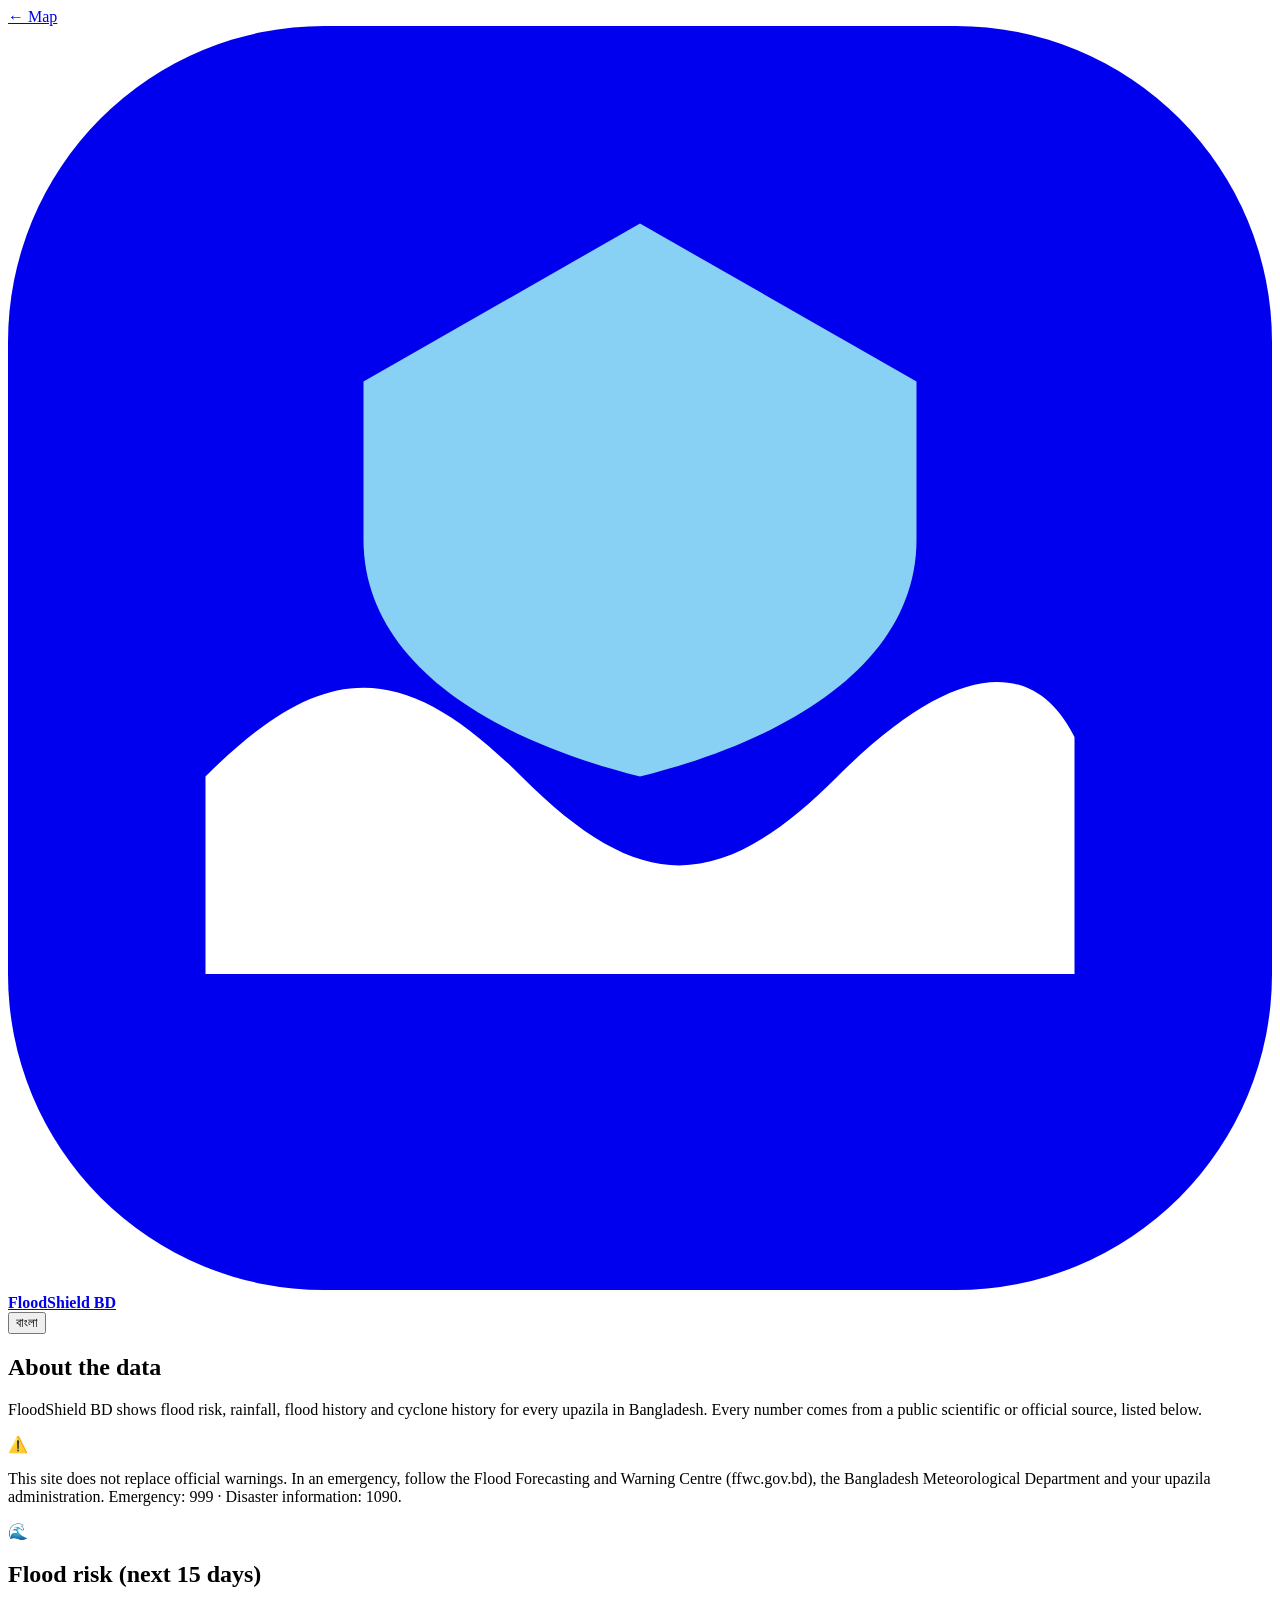
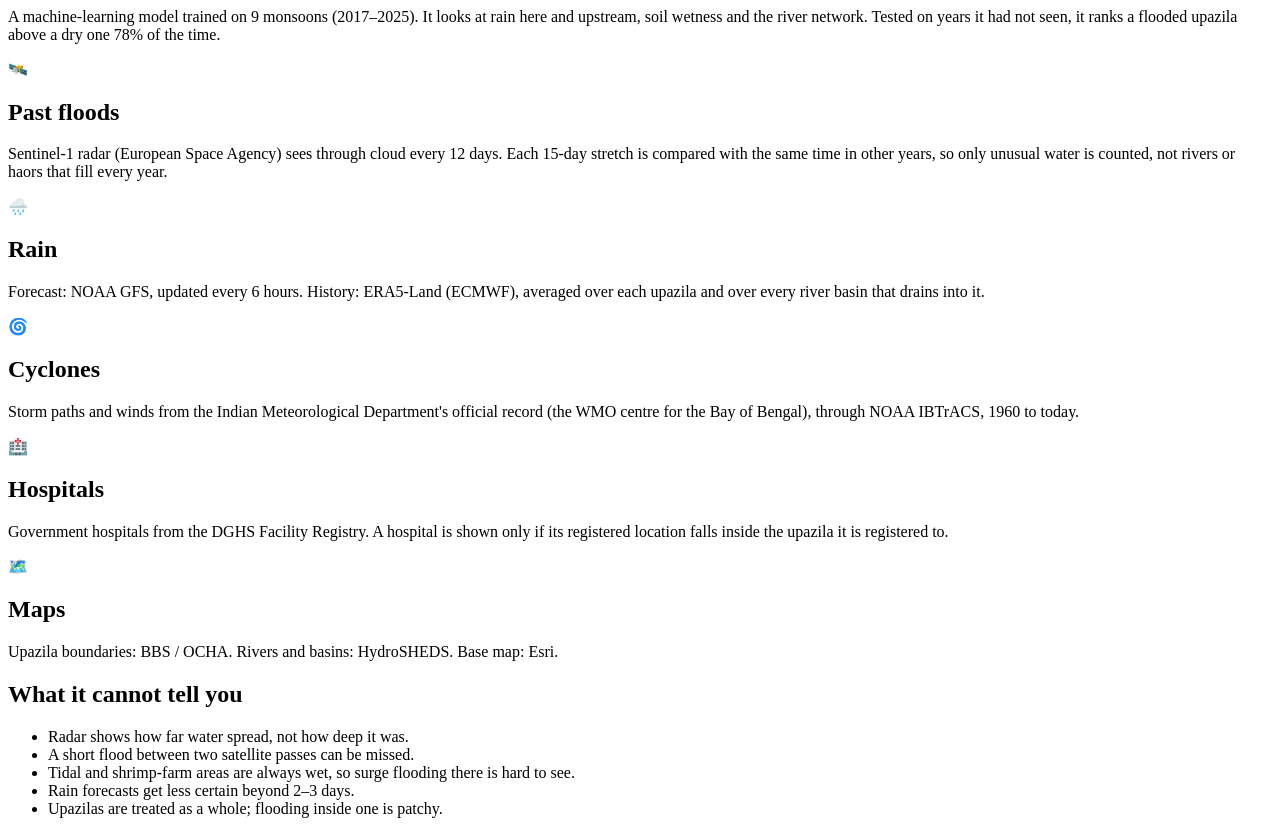
==== backend/app/web/about.html @ bde19bdb "Report v3: About page, section nav, mini map, motion; Print button back - /about holds the method, s" ====
<!doctype html>
<html lang="en">
<head>
  <meta charset="utf-8">
  <meta name="viewport" content="width=device-width, initial-scale=1">
  <title>About the data · FloodShield BD</title>
  <link rel="icon" href="data:image/svg+xml,%3Csvg xmlns='http://www.w3.org/2000/svg' viewBox='0 0 32 32'%3E%3Crect width='32' height='32' rx='8' fill='%230e5a8a'/%3E%3Cpath d='M5 19c3-3 5-3 8 0s5 3 8 0 5-3 6-1v6H5z' fill='%23fff'/%3E%3Cpath d='M16 5l7 4v4c0 3-3 5-7 6-4-1-7-3-7-6V9z' fill='%2389d0f5'/%3E%3C/svg%3E">
  <link rel="preconnect" href="https://fonts.googleapis.com">
  <link href="https://fonts.googleapis.com/css2?family=Inter:wght@400;500;600;700;800&family=Hind+Siliguri:wght@400;500;600;700&display=swap" rel="stylesheet">
  <link rel="stylesheet" href="/static/style.css">
  <link rel="stylesheet" href="/static/report.css">
</head>
<body class="page">
  <header class="topbar">
    <a class="back" href="/" data-i18n="back"></a>
    <a class="brand small-brand" href="/">
      <span class="mark" aria-hidden="true"><svg viewBox="0 0 32 32"><rect width="32" height="32" rx="8" fill="currentColor"/><path d="M5 19c3-3 5-3 8 0s5 3 8 0 5-3 6-1v6H5z" fill="#fff"/><path d="M16 5l7 4v4c0 3-3 5-7 6-4-1-7-3-7-6V9z" fill="#89d0f5"/></svg></span>
      <b>FloodShield BD</b>
    </a>
    <div class="top-actions"><button id="lang" class="btn ghost small">বাংলা</button></div>
  </header>
  <main class="report about">
    <section class="hero"><div><h1 data-i18n="title"></h1><p class="lead" data-i18n="intro"></p></div></section>
    <section class="warn-strip"><span>⚠️</span><p data-i18n="official"></p></section>
    <div class="about-grid" id="cards"></div>
    <section class="card"><h2 data-i18n="limitsTitle"></h2><ul class="limits" id="limits"></ul></section>
  </main>
  <script>
    const T = {
      en: {
        back: "← Map", title: "About the data",
        intro: "FloodShield BD shows flood risk, rainfall, flood history and cyclone history for every upazila in Bangladesh. Every number comes from a public scientific or official source, listed below.",
        official: "This site does not replace official warnings. In an emergency, follow the Flood Forecasting and Warning Centre (ffwc.gov.bd), the Bangladesh Meteorological Department and your upazila administration. Emergency: 999 · Disaster information: 1090.",
        limitsTitle: "What it cannot tell you",
        cards: [
          ["🌊", "Flood risk (next 15 days)", "A machine-learning model trained on 9 monsoons (2017–2025). It looks at rain here and upstream, soil wetness and the river network. Tested on years it had not seen, it ranks a flooded upazila above a dry one 78% of the time."],
          ["🛰️", "Past floods", "Sentinel-1 radar (European Space Agency) sees through cloud every 12 days. Each 15-day stretch is compared with the same time in other years, so only unusual water is counted, not rivers or haors that fill every year."],
          ["🌧️", "Rain", "Forecast: NOAA GFS, updated every 6 hours. History: ERA5-Land (ECMWF), averaged over each upazila and over every river basin that drains into it."],
          ["🌀", "Cyclones", "Storm paths and winds from the Indian Meteorological Department's official record (the WMO centre for the Bay of Bengal), through NOAA IBTrACS, 1960 to today."],
          ["🏥", "Hospitals", "Government hospitals from the DGHS Facility Registry. A hospital is shown only if its registered location falls inside the upazila it is registered to."],
          ["🗺️", "Maps", "Upazila boundaries: BBS / OCHA. Rivers and basins: HydroSHEDS. Base map: Esri."],
        ],
        limits: ["Radar shows how far water spread, not how deep it was.", "A short flood between two satellite passes can be missed.",
                 "Tidal and shrimp-farm areas are always wet, so surge flooding there is hard to see.",
                 "Rain forecasts get less certain beyond 2–3 days.", "Upazilas are treated as a whole; flooding inside one is patchy."],
      },
      bn: {
        back: "← ম্যাপ", title: "ডেটা সম্পর্কে",
        intro: "FloodShield BD বাংলাদেশের প্রতিটি উপজেলার বন্যার ঝুঁকি, বৃষ্টি, বন্যার ইতিহাস ও ঘূর্ণিঝড়ের ইতিহাস দেখায়। প্রতিটি সংখ্যা নিচের কোনো প্রকাশ্য বৈজ্ঞানিক বা সরকারি উৎস থেকে আসে।",
        official: "এই সাইট সরকারি সতর্কবার্তার বিকল্প নয়। জরুরি অবস্থায় বন্যা পূর্বাভাস ও সতর্কীকরণ কেন্দ্র (ffwc.gov.bd), আবহাওয়া অধিদপ্তর ও উপজেলা প্রশাসনের নির্দেশনা মানুন। জরুরি সেবা: ৯৯৯ · দুর্যোগের তথ্য: ১০৯০।",
        limitsTitle: "যা এটি বলতে পারে না",
        cards: [
          ["🌊", "বন্যার ঝুঁকি (আগামী ১৫ দিন)", "৯টি বর্ষার (২০১৭–২০২৫) ডেটায় শেখানো মেশিন লার্নিং মডেল। এখানকার ও উজানের বৃষ্টি, মাটির আর্দ্রতা ও নদীর জাল দেখে। না দেখা বছরে পরীক্ষায় ডোবা উপজেলাকে শুকনোটির চেয়ে বেশি ঝুঁকিতে রেখেছে ৭৮% ক্ষেত্রে।"],
          ["🛰️", "অতীতের বন্যা", "ইউরোপীয় মহাকাশ সংস্থার Sentinel-1 রাডার প্রতি ১২ দিনে মেঘ ভেদ করে ছবি তোলে। প্রতিটি ১৫ দিনকে অন্য বছরের একই সময়ের সাথে তুলনা করা হয়, তাই প্রতি বছর ভরা নদী বা হাওর নয়, শুধু অস্বাভাবিক পানি গোনা হয়।"],
          ["🌧️", "বৃষ্টি", "পূর্বাভাস: NOAA GFS, প্রতি ৬ ঘণ্টায় হালনাগাদ। ইতিহাস: ERA5-Land (ECMWF), প্রতিটি উপজেলা ও তার উজানের সব অববাহিকার গড়।"],
          ["🌀", "ঘূর্ণিঝড়", "ঝড়ের পথ ও বাতাস ভারতীয় আবহাওয়া অধিদপ্তরের অফিসিয়াল রেকর্ড (বঙ্গোপসাগরের WMO কেন্দ্র) থেকে, NOAA IBTrACS-এর মাধ্যমে, ১৯৬০ থেকে আজ পর্যন্ত।"],
          ["🏥", "হাসপাতাল", "স্বাস্থ্য অধিদপ্তরের ফ্যাসিলিটি রেজিস্ট্রির সরকারি হাসপাতাল। নিবন্ধিত অবস্থান নিবন্ধিত উপজেলার ভেতরে পড়লে তবেই দেখানো হয়।"],
          ["🗺️", "ম্যাপ", "উপজেলার সীমানা: BBS / OCHA। নদী ও অববাহিকা: HydroSHEDS। ম্যাপ: Esri।"],
        ],
        limits: ["রাডার দেখায় পানি কতদূর ছড়িয়েছে, কত গভীর তা নয়।", "দুই স্যাটেলাইট ছবির মাঝের স্বল্পস্থায়ী বন্যা বাদ পড়তে পারে।",
                 "জোয়ার ও চিংড়ি-ঘের এলাকা সবসময় ভেজা, তাই সেখানে জলোচ্ছ্বাসের বন্যা ধরা কঠিন।",
                 "২–৩ দিনের পরের বৃষ্টির পূর্বাভাস কম নিশ্চিত।", "পুরো উপজেলাকে একসাথে ধরা হয়; বাস্তবে বন্যা উপজেলার কিছু অংশে হয়।"],
      },
    };
    let lang = "en";
    try { lang = localStorage.getItem("fs-lang") || "en"; } catch (e) {}
    function render() {
      const t = T[lang];
      document.documentElement.lang = lang;
      document.body.classList.toggle("bn", lang === "bn");
      document.querySelectorAll("[data-i18n]").forEach(el => el.textContent = t[el.dataset.i18n]);
      document.getElementById("cards").innerHTML = t.cards.map(([i, h, p]) => `<section class="card reveal"><div class="ico">${i}</div><h2>${h}</h2><p>${p}</p></section>`).join("");
      document.getElementById("limits").innerHTML = t.limits.map(l => `<li>${l}</li>`).join("");
      document.getElementById("lang").textContent = lang === "en" ? "বাংলা" : "English";
      document.querySelectorAll(".reveal").forEach((el, i) => setTimeout(() => el.classList.add("in"), 80 + i * 70));
    }
    document.getElementById("lang").onclick = () => { lang = lang === "en" ? "bn" : "en"; try { localStorage.setItem("fs-lang", lang); } catch (e) {} render(); };
    render();
  </script>
</body>
</html>
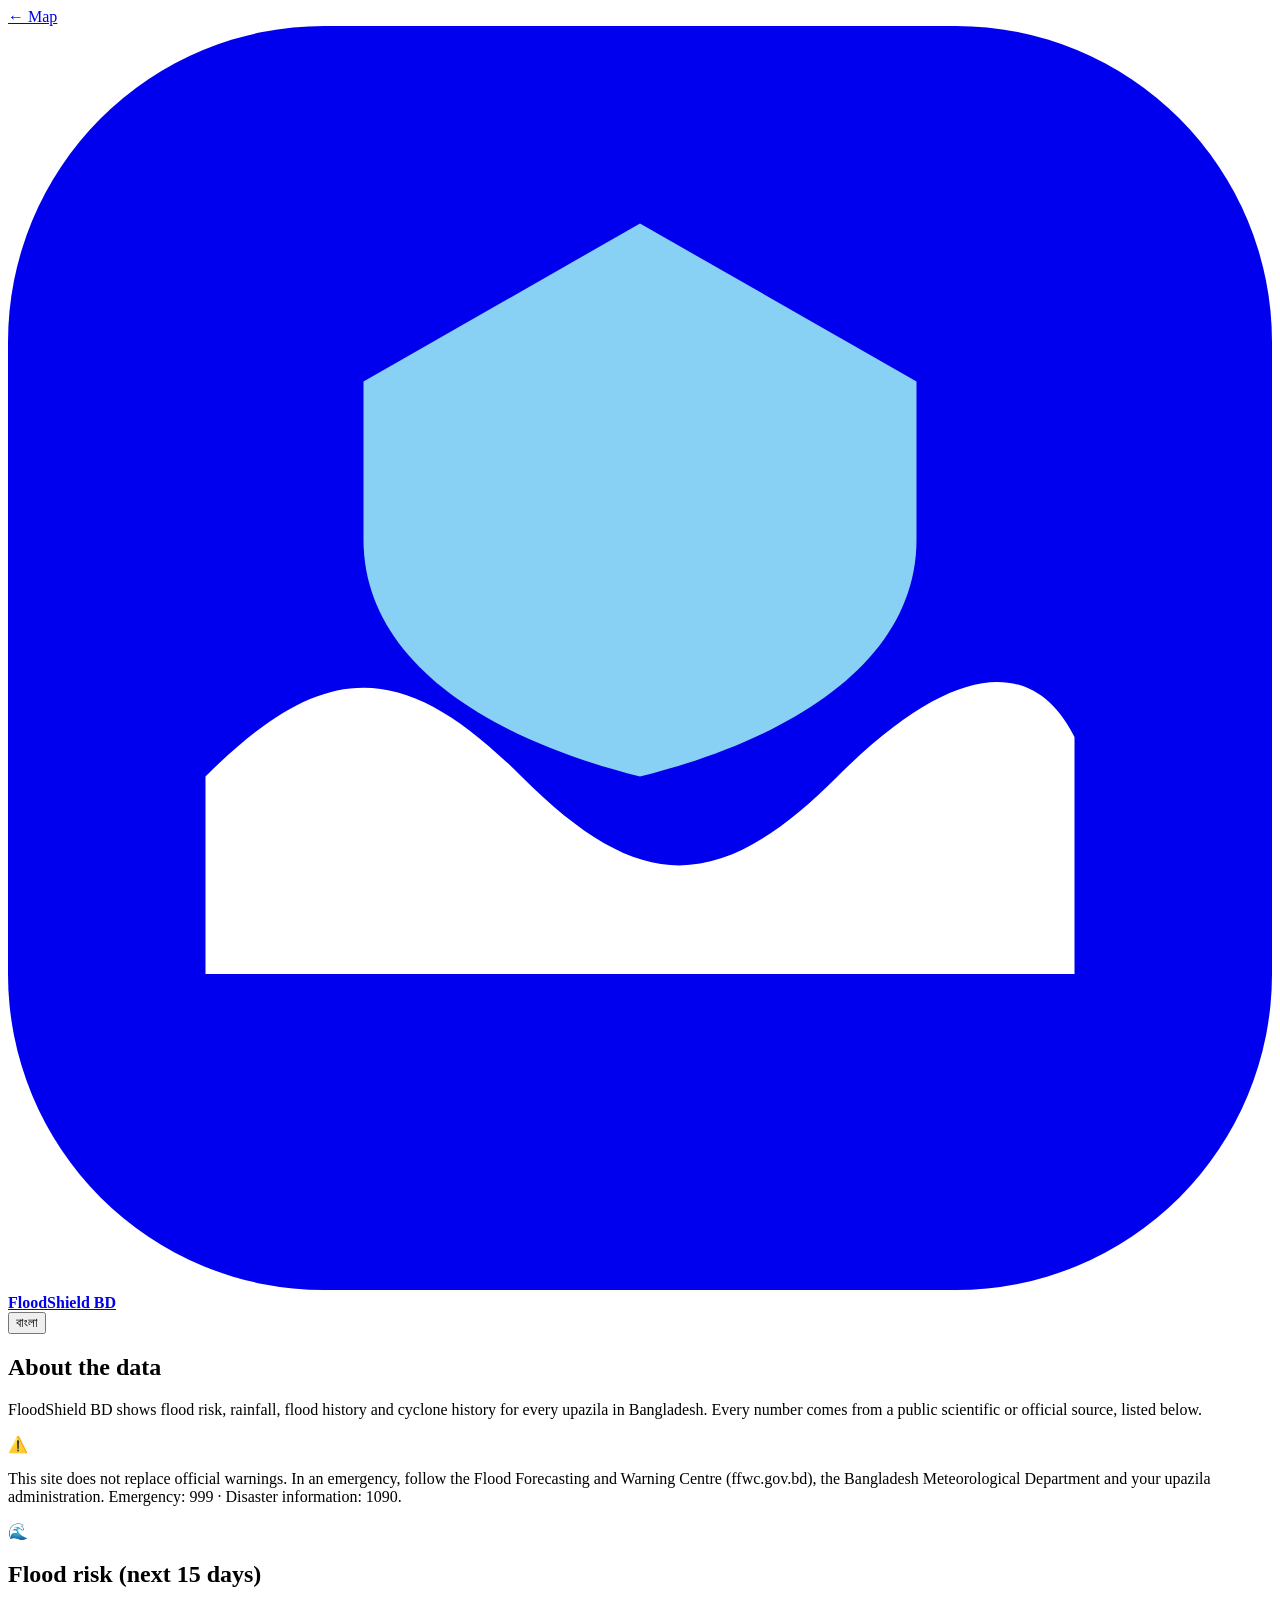
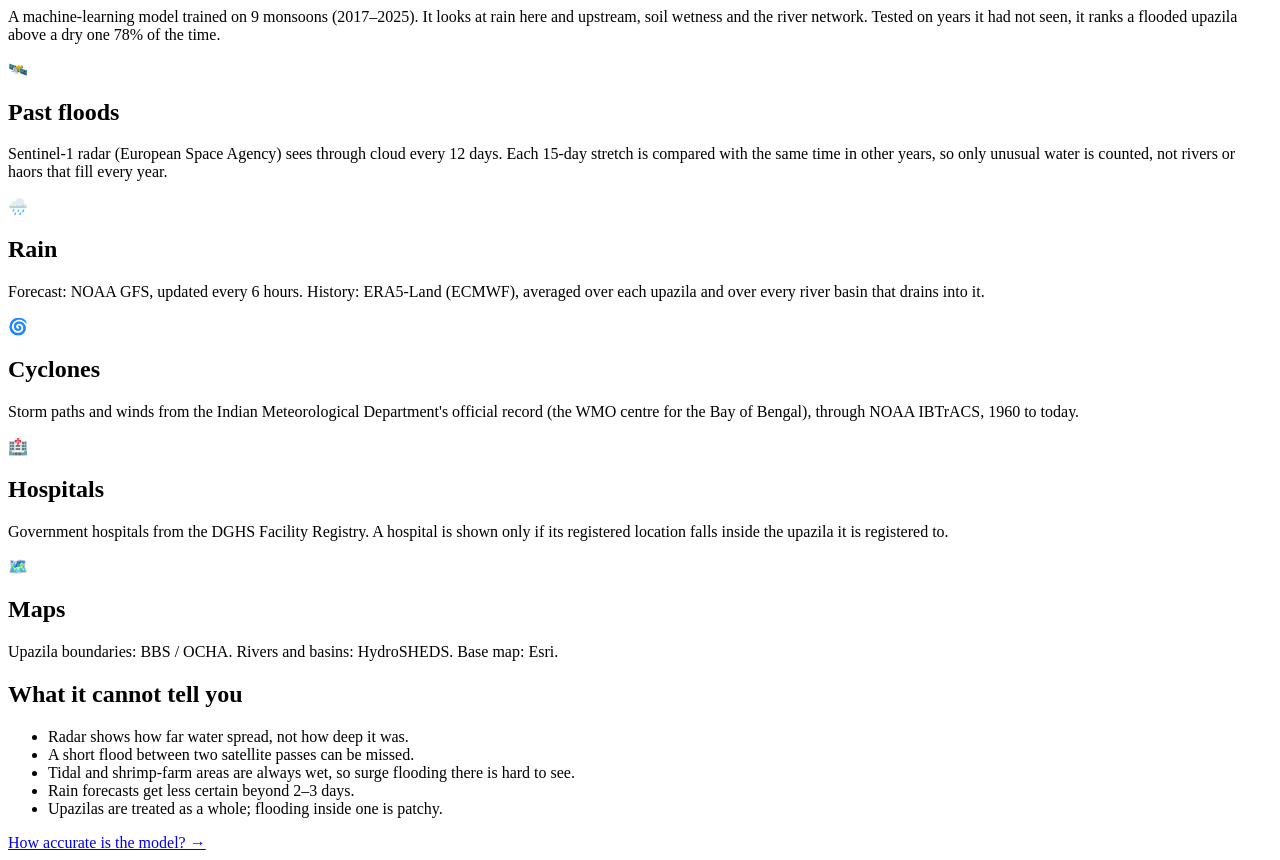
==== commit ab7399af: "Add reliability work, heat and sea outlook, model page, GloFAS validation Add rate limiting, a respo" ====
--- a/backend/app/web/about.html
+++ b/backend/app/web/about.html
@@ -24,11 +24,12 @@
     <section class="warn-strip"><span>⚠️</span><p data-i18n="official"></p></section>
     <div class="about-grid" id="cards"></div>
     <section class="card"><h2 data-i18n="limitsTitle"></h2><ul class="limits" id="limits"></ul></section>
+    <a class="btn ghost small" href="/model" style="align-self:flex-start" data-i18n="modelLink"></a>
   </main>
   <script>
     const T = {
       en: {
-        back: "← Map", title: "About the data",
+        back: "← Map", title: "About the data", modelLink: "How accurate is the model? →",
         intro: "FloodShield BD shows flood risk, rainfall, flood history and cyclone history for every upazila in Bangladesh. Every number comes from a public scientific or official source, listed below.",
         official: "This site does not replace official warnings. In an emergency, follow the Flood Forecasting and Warning Centre (ffwc.gov.bd), the Bangladesh Meteorological Department and your upazila administration. Emergency: 999 · Disaster information: 1090.",
         limitsTitle: "What it cannot tell you",
@@ -45,7 +46,7 @@
                  "Rain forecasts get less certain beyond 2–3 days.", "Upazilas are treated as a whole; flooding inside one is patchy."],
       },
       bn: {
-        back: "← ম্যাপ", title: "ডেটা সম্পর্কে",
+        back: "← ম্যাপ", title: "ডেটা সম্পর্কে", modelLink: "মডেল কতটা নির্ভুল? →",
         intro: "FloodShield BD বাংলাদেশের প্রতিটি উপজেলার বন্যার ঝুঁকি, বৃষ্টি, বন্যার ইতিহাস ও ঘূর্ণিঝড়ের ইতিহাস দেখায়। প্রতিটি সংখ্যা নিচের কোনো প্রকাশ্য বৈজ্ঞানিক বা সরকারি উৎস থেকে আসে।",
         official: "এই সাইট সরকারি সতর্কবার্তার বিকল্প নয়। জরুরি অবস্থায় বন্যা পূর্বাভাস ও সতর্কীকরণ কেন্দ্র (ffwc.gov.bd), আবহাওয়া অধিদপ্তর ও উপজেলা প্রশাসনের নির্দেশনা মানুন। জরুরি সেবা: ৯৯৯ · দুর্যোগের তথ্য: ১০৯০।",
         limitsTitle: "যা এটি বলতে পারে না",
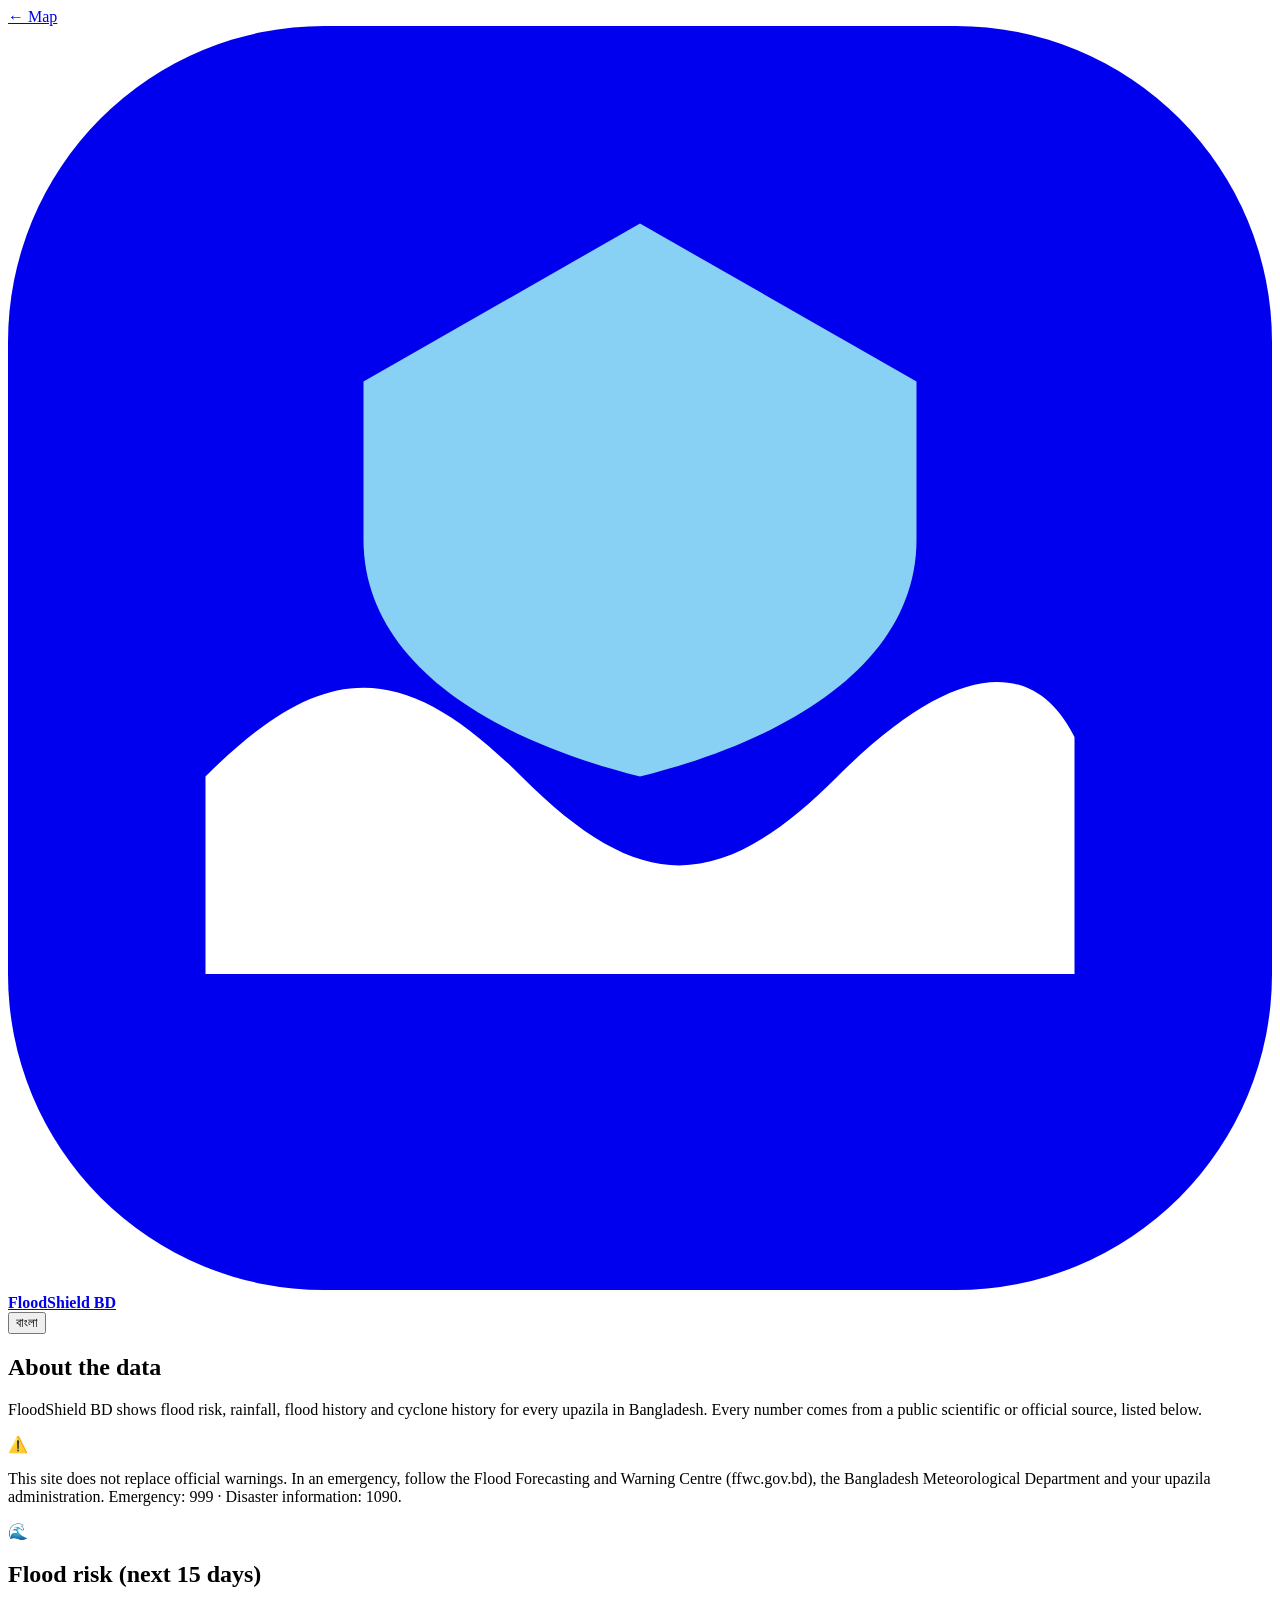
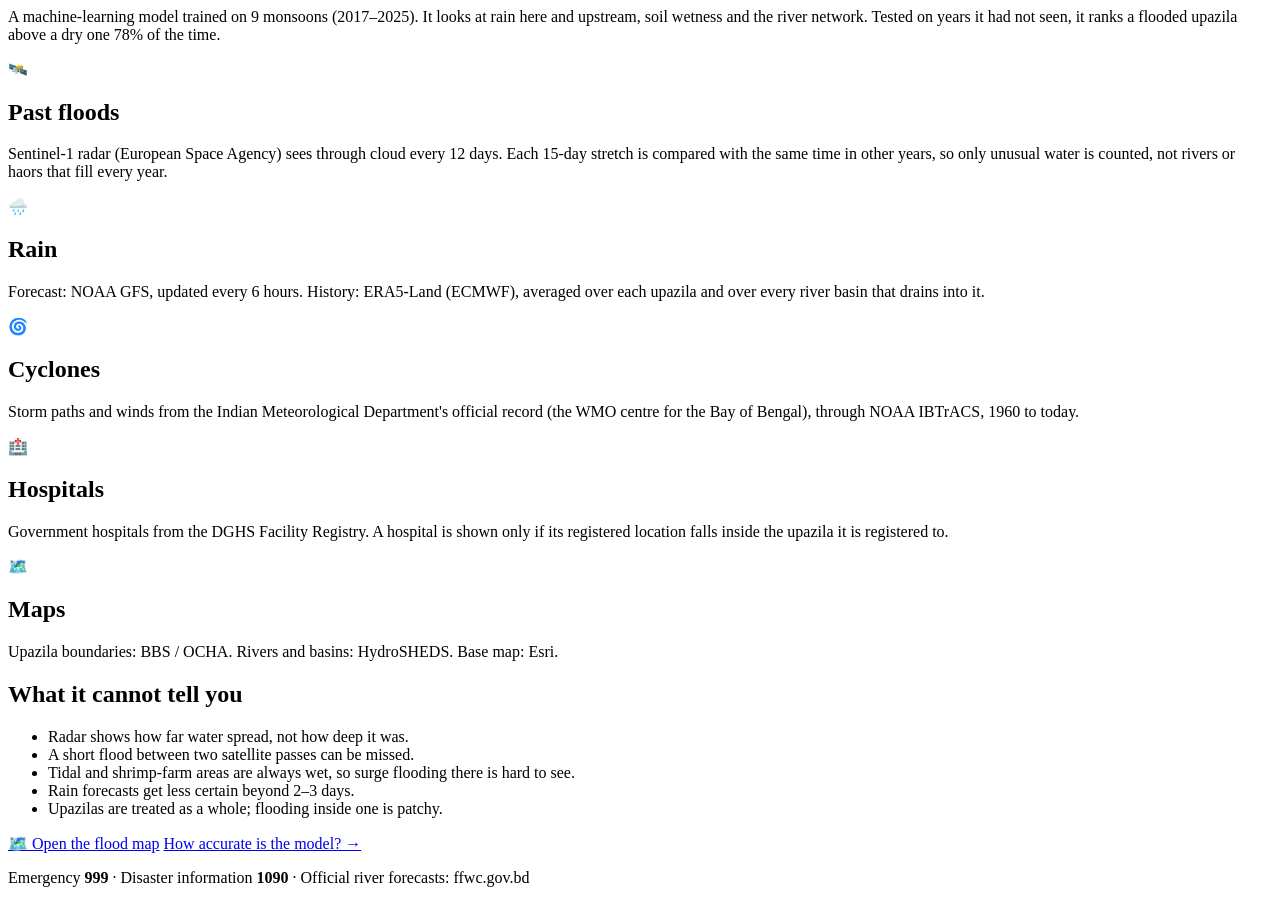
==== commit 64762751: "Turn the upazila report into a dashboard with a 3D map The report page now has five stat cards, a 3D" ====
--- a/backend/app/web/about.html
+++ b/backend/app/web/about.html
@@ -8,7 +8,7 @@
   <link rel="preconnect" href="https://fonts.googleapis.com">
   <link href="https://fonts.googleapis.com/css2?family=Inter:wght@400;500;600;700;800&family=Hind+Siliguri:wght@400;500;600;700&display=swap" rel="stylesheet">
   <link rel="stylesheet" href="/static/style.css">
-  <link rel="stylesheet" href="/static/report.css">
+  <link rel="stylesheet" href="/static/report.css?v=6">
 </head>
 <body class="page">
   <header class="topbar">
@@ -24,12 +24,17 @@
     <section class="warn-strip"><span>⚠️</span><p data-i18n="official"></p></section>
     <div class="about-grid" id="cards"></div>
     <section class="card"><h2 data-i18n="limitsTitle"></h2><ul class="limits" id="limits"></ul></section>
-    <a class="btn ghost small" href="/model" style="align-self:flex-start" data-i18n="modelLink"></a>
+    <div class="cta-row">
+      <a class="cta" href="/" data-i18n="mapLink"></a>
+      <a class="cta alt" href="/model" data-i18n="modelLink"></a>
+    </div>
+    <p class="site-foot" data-i18n-html="foot"></p>
   </main>
   <script>
     const T = {
       en: {
-        back: "← Map", title: "About the data", modelLink: "How accurate is the model? →",
+        back: "← Map", title: "About the data", modelLink: "How accurate is the model? →", mapLink: "🗺️ Open the flood map",
+        foot: "Emergency <b>999</b> · Disaster information <b>1090</b> · Official river forecasts: ffwc.gov.bd",
         intro: "FloodShield BD shows flood risk, rainfall, flood history and cyclone history for every upazila in Bangladesh. Every number comes from a public scientific or official source, listed below.",
         official: "This site does not replace official warnings. In an emergency, follow the Flood Forecasting and Warning Centre (ffwc.gov.bd), the Bangladesh Meteorological Department and your upazila administration. Emergency: 999 · Disaster information: 1090.",
         limitsTitle: "What it cannot tell you",
@@ -46,7 +51,8 @@
                  "Rain forecasts get less certain beyond 2–3 days.", "Upazilas are treated as a whole; flooding inside one is patchy."],
       },
       bn: {
-        back: "← ম্যাপ", title: "ডেটা সম্পর্কে", modelLink: "মডেল কতটা নির্ভুল? →",
+        back: "← ম্যাপ", title: "ডেটা সম্পর্কে", modelLink: "মডেল কতটা নির্ভুল? →", mapLink: "🗺️ বন্যার ম্যাপ খুলুন",
+        foot: "জরুরি সেবা <b>৯৯৯</b> · দুর্যোগের তথ্য <b>১০৯০</b> · নদীর সরকারি পূর্বাভাস: ffwc.gov.bd",
         intro: "FloodShield BD বাংলাদেশের প্রতিটি উপজেলার বন্যার ঝুঁকি, বৃষ্টি, বন্যার ইতিহাস ও ঘূর্ণিঝড়ের ইতিহাস দেখায়। প্রতিটি সংখ্যা নিচের কোনো প্রকাশ্য বৈজ্ঞানিক বা সরকারি উৎস থেকে আসে।",
         official: "এই সাইট সরকারি সতর্কবার্তার বিকল্প নয়। জরুরি অবস্থায় বন্যা পূর্বাভাস ও সতর্কীকরণ কেন্দ্র (ffwc.gov.bd), আবহাওয়া অধিদপ্তর ও উপজেলা প্রশাসনের নির্দেশনা মানুন। জরুরি সেবা: ৯৯৯ · দুর্যোগের তথ্য: ১০৯০।",
         limitsTitle: "যা এটি বলতে পারে না",
@@ -70,6 +76,7 @@
       document.documentElement.lang = lang;
       document.body.classList.toggle("bn", lang === "bn");
       document.querySelectorAll("[data-i18n]").forEach(el => el.textContent = t[el.dataset.i18n]);
+      document.querySelectorAll("[data-i18n-html]").forEach(el => el.innerHTML = t[el.dataset.i18nHtml]);
       document.getElementById("cards").innerHTML = t.cards.map(([i, h, p]) => `<section class="card reveal"><div class="ico">${i}</div><h2>${h}</h2><p>${p}</p></section>`).join("");
       document.getElementById("limits").innerHTML = t.limits.map(l => `<li>${l}</li>`).join("");
       document.getElementById("lang").textContent = lang === "en" ? "বাংলা" : "English";
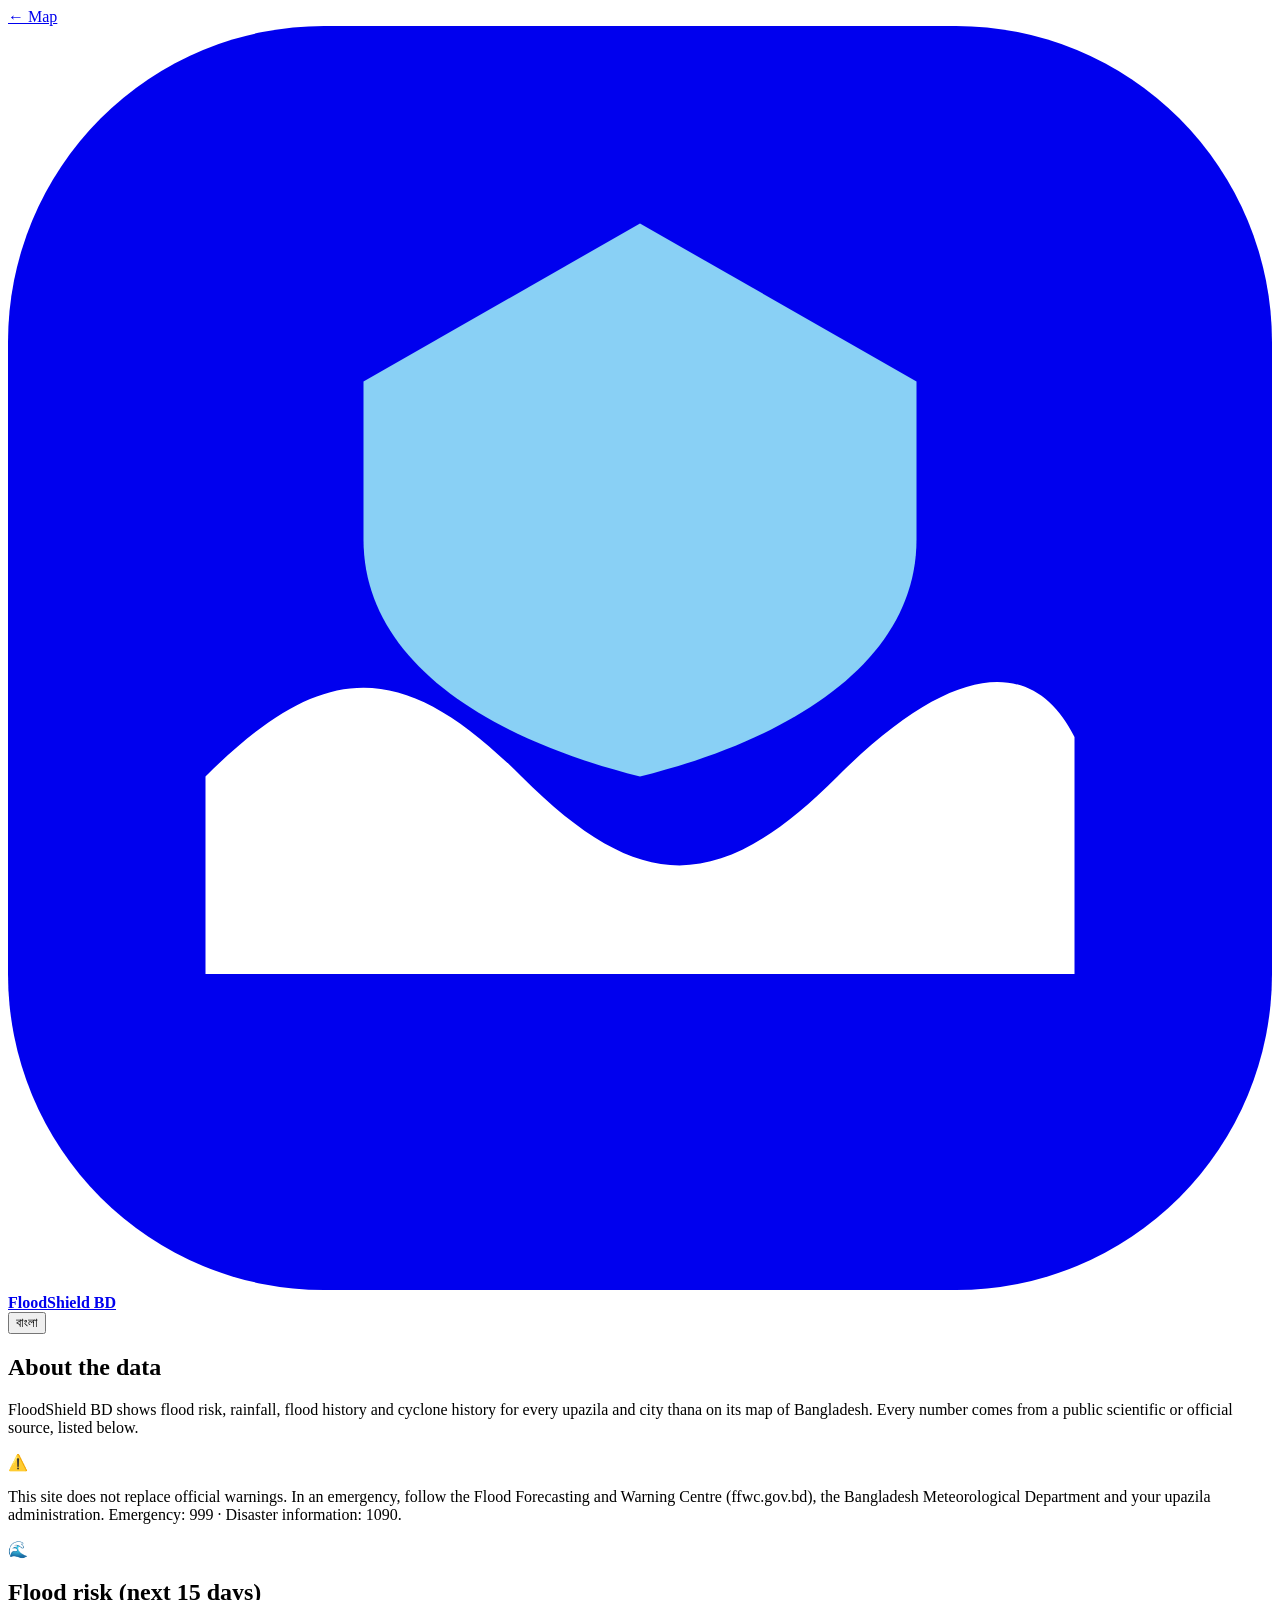
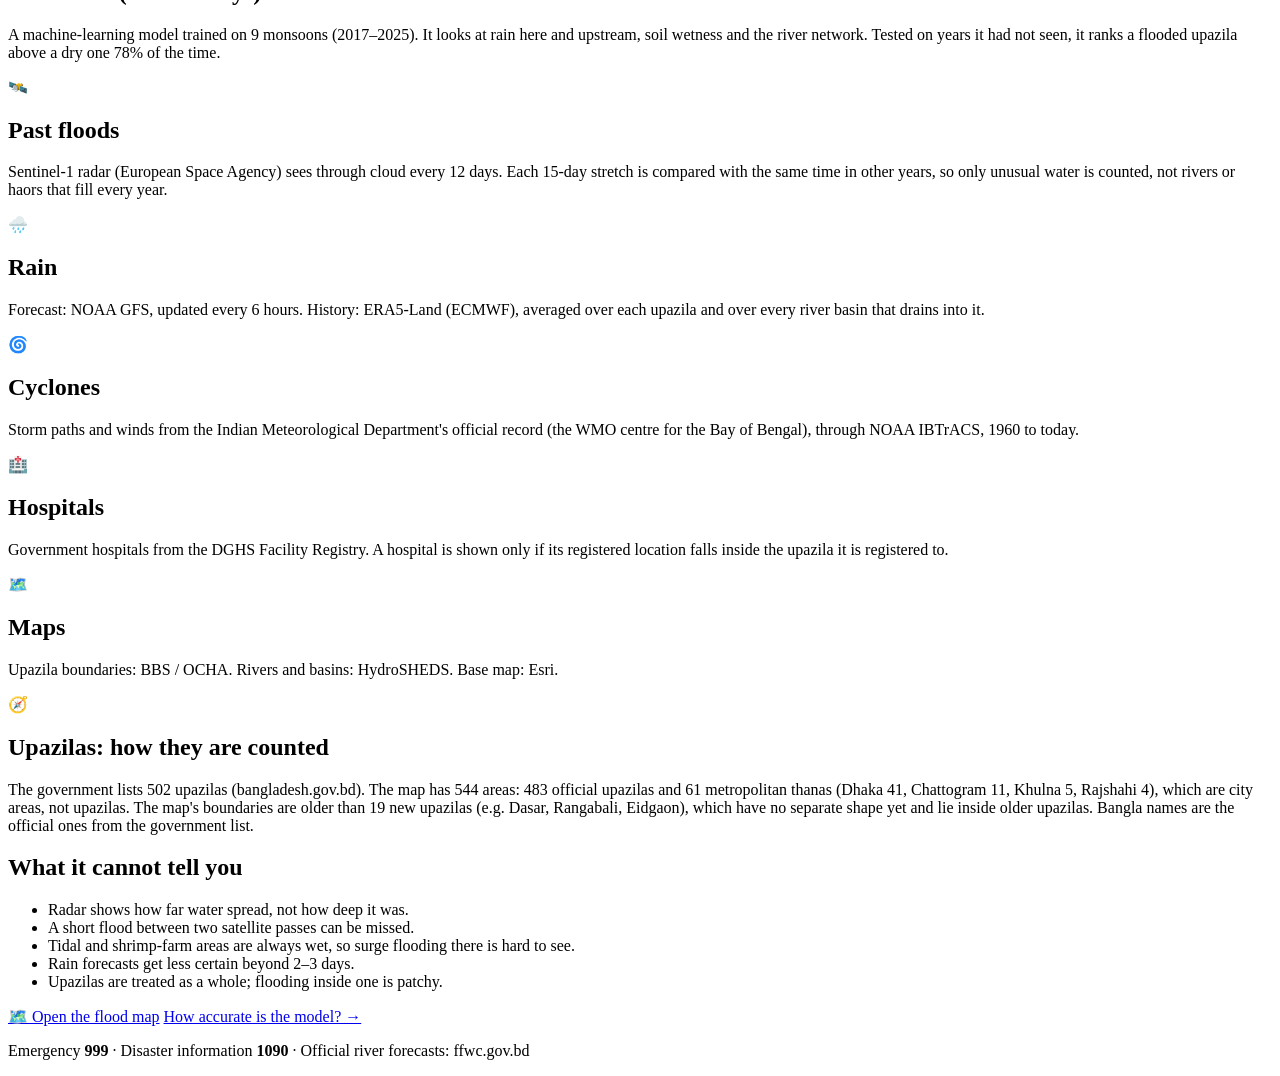
==== commit 9027341d: "Use official Bangla upazila names, say which areas are city thanas, add people counts - Matched the " ====
--- a/backend/app/web/about.html
+++ b/backend/app/web/about.html
@@ -35,7 +35,7 @@
       en: {
         back: "← Map", title: "About the data", modelLink: "How accurate is the model? →", mapLink: "🗺️ Open the flood map",
         foot: "Emergency <b>999</b> · Disaster information <b>1090</b> · Official river forecasts: ffwc.gov.bd",
-        intro: "FloodShield BD shows flood risk, rainfall, flood history and cyclone history for every upazila in Bangladesh. Every number comes from a public scientific or official source, listed below.",
+        intro: "FloodShield BD shows flood risk, rainfall, flood history and cyclone history for every upazila and city thana on its map of Bangladesh. Every number comes from a public scientific or official source, listed below.",
         official: "This site does not replace official warnings. In an emergency, follow the Flood Forecasting and Warning Centre (ffwc.gov.bd), the Bangladesh Meteorological Department and your upazila administration. Emergency: 999 · Disaster information: 1090.",
         limitsTitle: "What it cannot tell you",
         cards: [
@@ -45,6 +45,7 @@
           ["🌀", "Cyclones", "Storm paths and winds from the Indian Meteorological Department's official record (the WMO centre for the Bay of Bengal), through NOAA IBTrACS, 1960 to today."],
           ["🏥", "Hospitals", "Government hospitals from the DGHS Facility Registry. A hospital is shown only if its registered location falls inside the upazila it is registered to."],
           ["🗺️", "Maps", "Upazila boundaries: BBS / OCHA. Rivers and basins: HydroSHEDS. Base map: Esri."],
+          ["🧭", "Upazilas: how they are counted", "The government lists 502 upazilas (bangladesh.gov.bd). The map has 544 areas: 483 official upazilas and 61 metropolitan thanas (Dhaka 41, Chattogram 11, Khulna 5, Rajshahi 4), which are city areas, not upazilas. The map's boundaries are older than 19 new upazilas (e.g. Dasar, Rangabali, Eidgaon), which have no separate shape yet and lie inside older upazilas. Bangla names are the official ones from the government list."],
         ],
         limits: ["Radar shows how far water spread, not how deep it was.", "A short flood between two satellite passes can be missed.",
                  "Tidal and shrimp-farm areas are always wet, so surge flooding there is hard to see.",
@@ -53,7 +54,7 @@
       bn: {
         back: "← ম্যাপ", title: "ডেটা সম্পর্কে", modelLink: "মডেল কতটা নির্ভুল? →", mapLink: "🗺️ বন্যার ম্যাপ খুলুন",
         foot: "জরুরি সেবা <b>৯৯৯</b> · দুর্যোগের তথ্য <b>১০৯০</b> · নদীর সরকারি পূর্বাভাস: ffwc.gov.bd",
-        intro: "FloodShield BD বাংলাদেশের প্রতিটি উপজেলার বন্যার ঝুঁকি, বৃষ্টি, বন্যার ইতিহাস ও ঘূর্ণিঝড়ের ইতিহাস দেখায়। প্রতিটি সংখ্যা নিচের কোনো প্রকাশ্য বৈজ্ঞানিক বা সরকারি উৎস থেকে আসে।",
+        intro: "FloodShield BD ম্যাপে বাংলাদেশের প্রতিটি উপজেলা ও মহানগর থানার বন্যার ঝুঁকি, বৃষ্টি, বন্যার ইতিহাস ও ঘূর্ণিঝড়ের ইতিহাস দেখায়। প্রতিটি সংখ্যা নিচের কোনো প্রকাশ্য বৈজ্ঞানিক বা সরকারি উৎস থেকে আসে।",
         official: "এই সাইট সরকারি সতর্কবার্তার বিকল্প নয়। জরুরি অবস্থায় বন্যা পূর্বাভাস ও সতর্কীকরণ কেন্দ্র (ffwc.gov.bd), আবহাওয়া অধিদপ্তর ও উপজেলা প্রশাসনের নির্দেশনা মানুন। জরুরি সেবা: ৯৯৯ · দুর্যোগের তথ্য: ১০৯০।",
         limitsTitle: "যা এটি বলতে পারে না",
         cards: [
@@ -63,6 +64,7 @@
           ["🌀", "ঘূর্ণিঝড়", "ঝড়ের পথ ও বাতাস ভারতীয় আবহাওয়া অধিদপ্তরের অফিসিয়াল রেকর্ড (বঙ্গোপসাগরের WMO কেন্দ্র) থেকে, NOAA IBTrACS-এর মাধ্যমে, ১৯৬০ থেকে আজ পর্যন্ত।"],
           ["🏥", "হাসপাতাল", "স্বাস্থ্য অধিদপ্তরের ফ্যাসিলিটি রেজিস্ট্রির সরকারি হাসপাতাল। নিবন্ধিত অবস্থান নিবন্ধিত উপজেলার ভেতরে পড়লে তবেই দেখানো হয়।"],
           ["🗺️", "ম্যাপ", "উপজেলার সীমানা: BBS / OCHA। নদী ও অববাহিকা: HydroSHEDS। ম্যাপ: Esri।"],
+          ["🧭", "উপজেলা: কীভাবে গোনা হয়েছে", "সরকারি তালিকায় উপজেলা ৫০২টি (bangladesh.gov.bd)। ম্যাপে এলাকা ৫৪৪টি: এর মধ্যে ৪৮৩টি সরকারি উপজেলা, আর ৬১টি মহানগর থানা (ঢাকা ৪১, চট্টগ্রাম ১১, খুলনা ৫, রাজশাহী ৪), যেগুলো শহর এলাকা, উপজেলা নয়। ম্যাপের সীমানা ১৯টি নতুন উপজেলার (যেমন ডাসার, রাঙ্গাবালী, ঈদগাঁও) আগের, তাই এগুলোর আলাদা সীমানা এখনো নেই; এগুলো পুরনো উপজেলার ভেতরে পড়ে। বাংলা নামগুলো সরকারি তালিকা থেকে নেওয়া।"],
         ],
         limits: ["রাডার দেখায় পানি কতদূর ছড়িয়েছে, কত গভীর তা নয়।", "দুই স্যাটেলাইট ছবির মাঝের স্বল্পস্থায়ী বন্যা বাদ পড়তে পারে।",
                  "জোয়ার ও চিংড়ি-ঘের এলাকা সবসময় ভেজা, তাই সেখানে জলোচ্ছ্বাসের বন্যা ধরা কঠিন।",
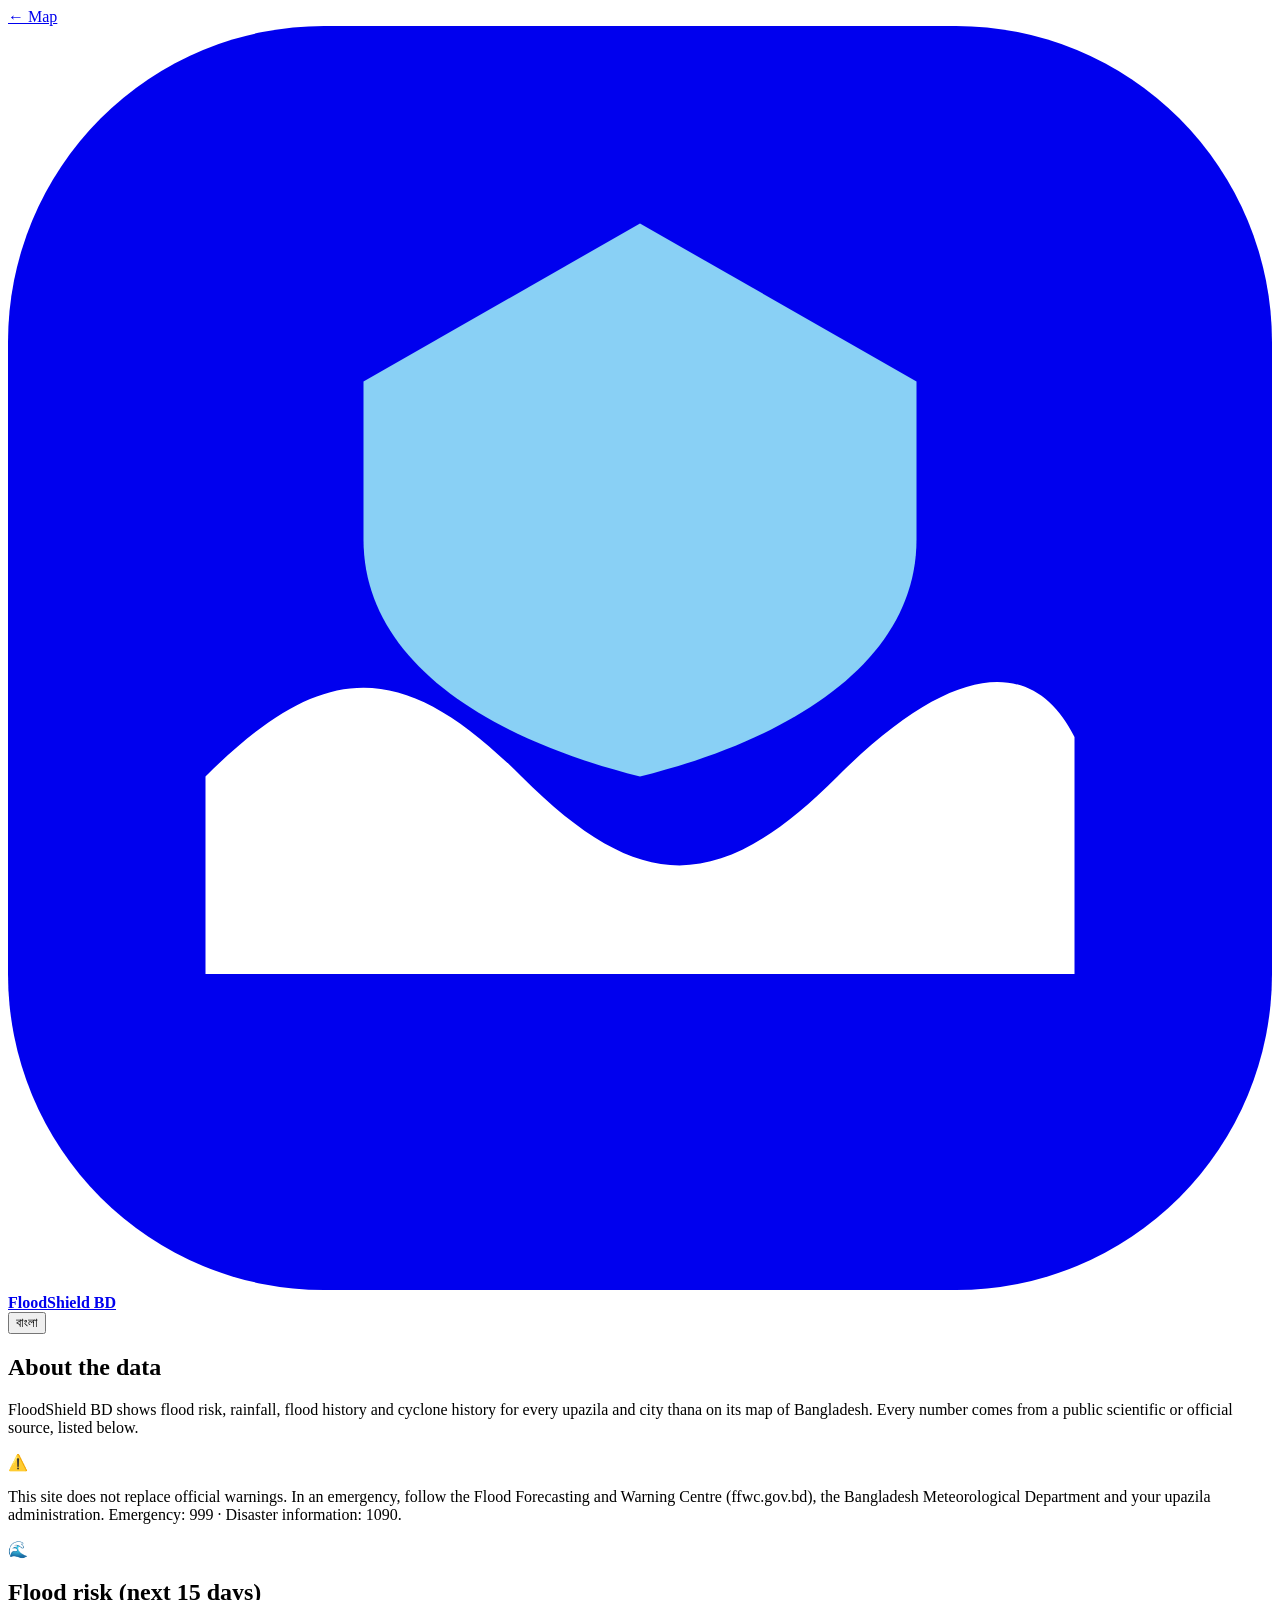
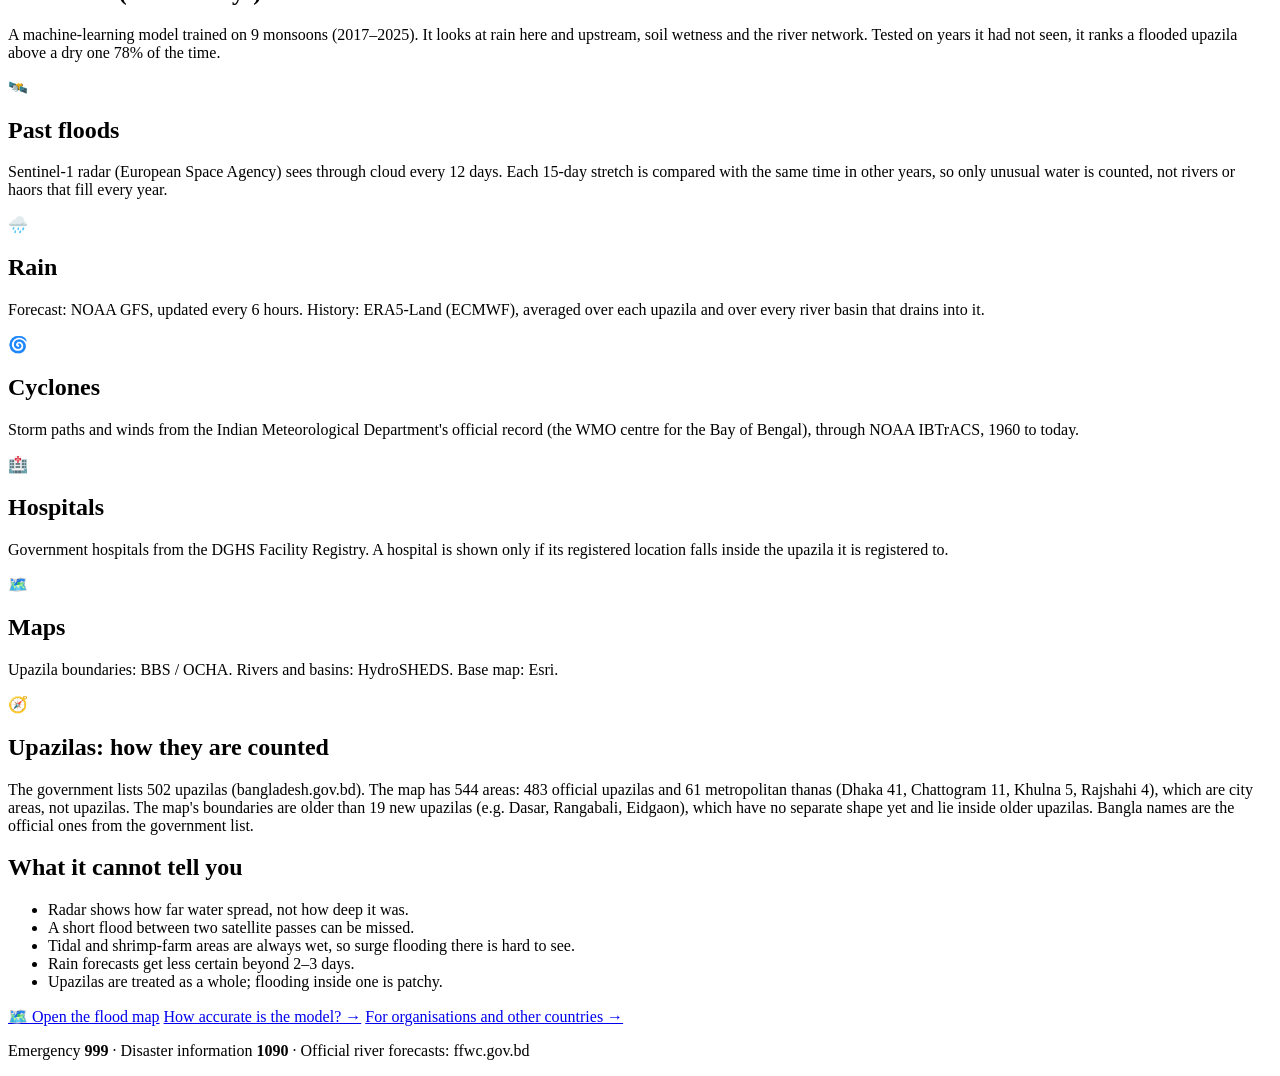
==== commit a5bd946c: "Add /plan page: business model, global readiness, scalability, NRB, and village flood story animatio" ====
--- a/backend/app/web/about.html
+++ b/backend/app/web/about.html
@@ -27,13 +27,14 @@
     <div class="cta-row">
       <a class="cta" href="/" data-i18n="mapLink"></a>
       <a class="cta alt" href="/model" data-i18n="modelLink"></a>
+      <a class="cta alt" href="/plan" data-i18n="planLink"></a>
     </div>
     <p class="site-foot" data-i18n-html="foot"></p>
   </main>
   <script>
     const T = {
       en: {
-        back: "← Map", title: "About the data", modelLink: "How accurate is the model? →", mapLink: "🗺️ Open the flood map",
+        back: "← Map", title: "About the data", modelLink: "How accurate is the model? →", planLink: "For organisations and other countries →", mapLink: "🗺️ Open the flood map",
         foot: "Emergency <b>999</b> · Disaster information <b>1090</b> · Official river forecasts: ffwc.gov.bd",
         intro: "FloodShield BD shows flood risk, rainfall, flood history and cyclone history for every upazila and city thana on its map of Bangladesh. Every number comes from a public scientific or official source, listed below.",
         official: "This site does not replace official warnings. In an emergency, follow the Flood Forecasting and Warning Centre (ffwc.gov.bd), the Bangladesh Meteorological Department and your upazila administration. Emergency: 999 · Disaster information: 1090.",
@@ -52,7 +53,7 @@
                  "Rain forecasts get less certain beyond 2–3 days.", "Upazilas are treated as a whole; flooding inside one is patchy."],
       },
       bn: {
-        back: "← ম্যাপ", title: "ডেটা সম্পর্কে", modelLink: "মডেল কতটা নির্ভুল? →", mapLink: "🗺️ বন্যার ম্যাপ খুলুন",
+        back: "← ম্যাপ", title: "ডেটা সম্পর্কে", modelLink: "মডেল কতটা নির্ভুল? →", planLink: "প্রতিষ্ঠান ও অন্য দেশের জন্য →", mapLink: "🗺️ বন্যার ম্যাপ খুলুন",
         foot: "জরুরি সেবা <b>৯৯৯</b> · দুর্যোগের তথ্য <b>১০৯০</b> · নদীর সরকারি পূর্বাভাস: ffwc.gov.bd",
         intro: "FloodShield BD ম্যাপে বাংলাদেশের প্রতিটি উপজেলা ও মহানগর থানার বন্যার ঝুঁকি, বৃষ্টি, বন্যার ইতিহাস ও ঘূর্ণিঝড়ের ইতিহাস দেখায়। প্রতিটি সংখ্যা নিচের কোনো প্রকাশ্য বৈজ্ঞানিক বা সরকারি উৎস থেকে আসে।",
         official: "এই সাইট সরকারি সতর্কবার্তার বিকল্প নয়। জরুরি অবস্থায় বন্যা পূর্বাভাস ও সতর্কীকরণ কেন্দ্র (ffwc.gov.bd), আবহাওয়া অধিদপ্তর ও উপজেলা প্রশাসনের নির্দেশনা মানুন। জরুরি সেবা: ৯৯৯ · দুর্যোগের তথ্য: ১০৯০।",
